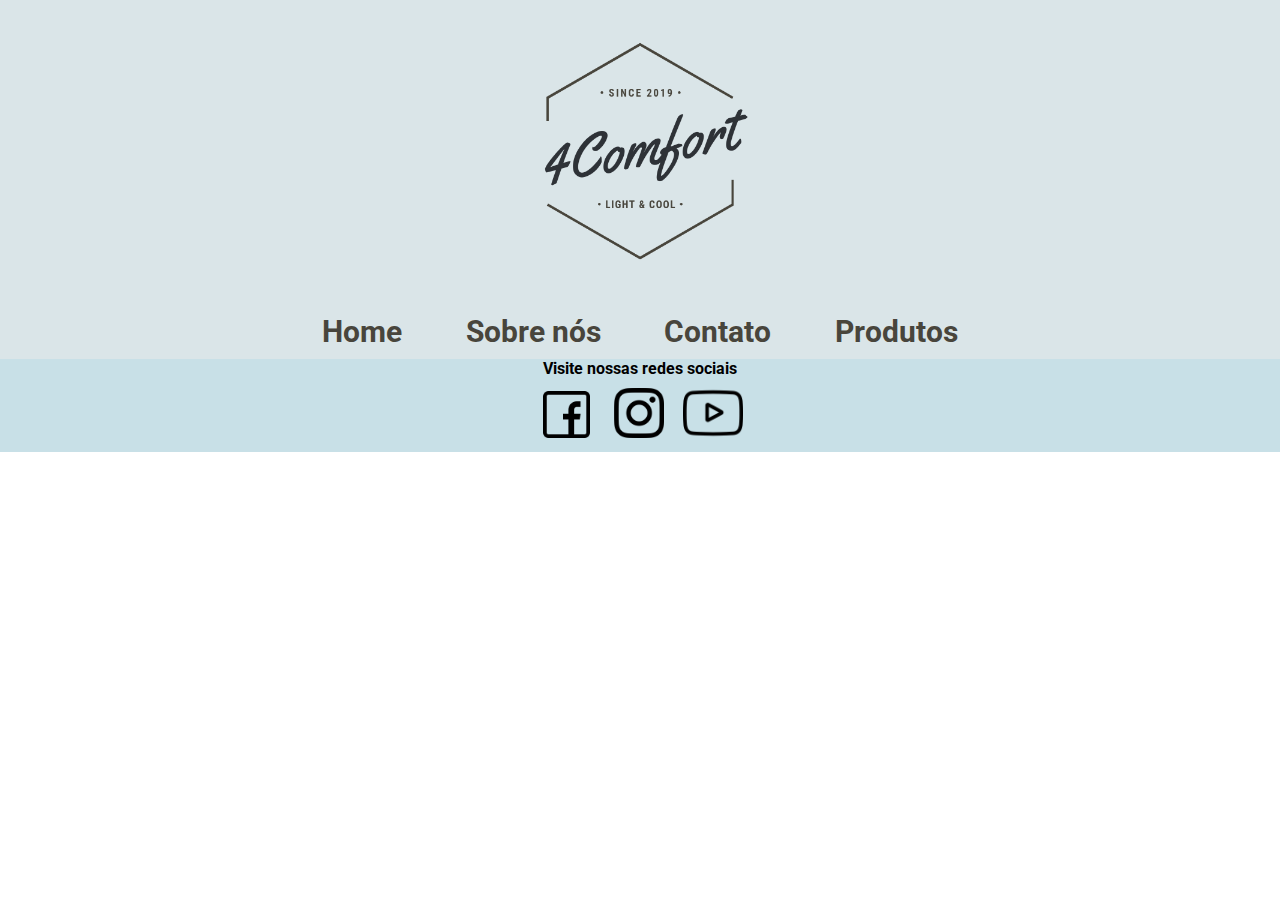
==== Landing Page/paginas/contato.html @ cedb5b27 "Merge pull request #3 from future4code/JoaoM" ====
<!DOCTYPE html>
<html lang="en">
<head>
    <meta charset="UTF-8">
    <meta http-equiv="X-UA-Compatible" content="IE=edge">
    <meta name="viewport" content="width=device-width, initial-scale=1.0">
    <!--Roboto-->
    <link rel="preconnect" href="https://fonts.googleapis.com">
    <link rel="preconnect" href="https://fonts.gstatic.com" crossorigin>
    <link href="https://fonts.googleapis.com/css2?family=Roboto:wght@300&display=swap" rel="stylesheet">
    <!--Styles-->
    <link rel="stylesheet" href="../style.css">
    <link rel="stylesheet" href="../styles/contato.css">
    <title>Document</title>
</head>
<body>
    <div id="logo">
        <img src="../media/4comfort.png" alt="Logo 4Confort">
    </div>
    <header class="cabecalho">
        <ul>
            <li> <a href="../index.html">Home</a> </li>
            <li> <a href="sobre.html">Sobre nós</a> </li>
            <li> <a href="#">Contato</a> </li>
            <li> <a href="../paginas/produtos.html">Produtos</a> </li>
        </ul>
    </header>

    <section>

    </section>

    <footer>
        <h4>Visite nossas redes sociais</h4>
         <a target="_blank" href="https://www.facebook.com/"><img id="fb" src="../media/facebook.png" alt="Link Facebook"></a>
         <a target="_blank" href="https://www.instagram.com/accounts/login/"><img src="../media/instagram.png" alt="Link Instagram"></a>
         <a target="_blank" href="https://www.youtube.com/"><img id="yt" src="../media/youtube.png" alt="Link youtube"></a>
    </footer>
</body>
</html>
---- Landing Page/style.css ----
*{
    margin: 0;
    padding: 0;
    font-family: 'Roboto', sans-serif;
}



#logo{
    background-color:rgb(218, 229, 232); ;
    text-align: center;
}
.cabecalho{
    position: sticky ;
    top: 0px;
    background-color: rgb(218, 229, 232);
    text-align: center;  
}

#logo img{
    width: 300px;
}

.cabecalho ul{
    margin: auto;
    width: 700px;
    list-style: none;
    display: flex;
    justify-content: space-around;
}

.cabecalho li{
    margin: 10px;
    font-weight: bolder;
    font-size: 30px;
}

.cabecalho a{
    color: rgb(72, 69, 60);
    text-decoration: none;
}

.cabecalho a:hover{
    color: rgb(126, 121, 106);
}

footer{
    text-align: center;
    background-color: rgb(200, 224, 231);
}

footer h4{
    font-weight: 400px;
}

footer a{
    width: 80px;
    height: 80px;
}

footer img{
    margin: 10px;
    width: 50px;
}

#fb{
    width: 47px;
}

#yt{
    margin: 5px;
    width: 60px;
}
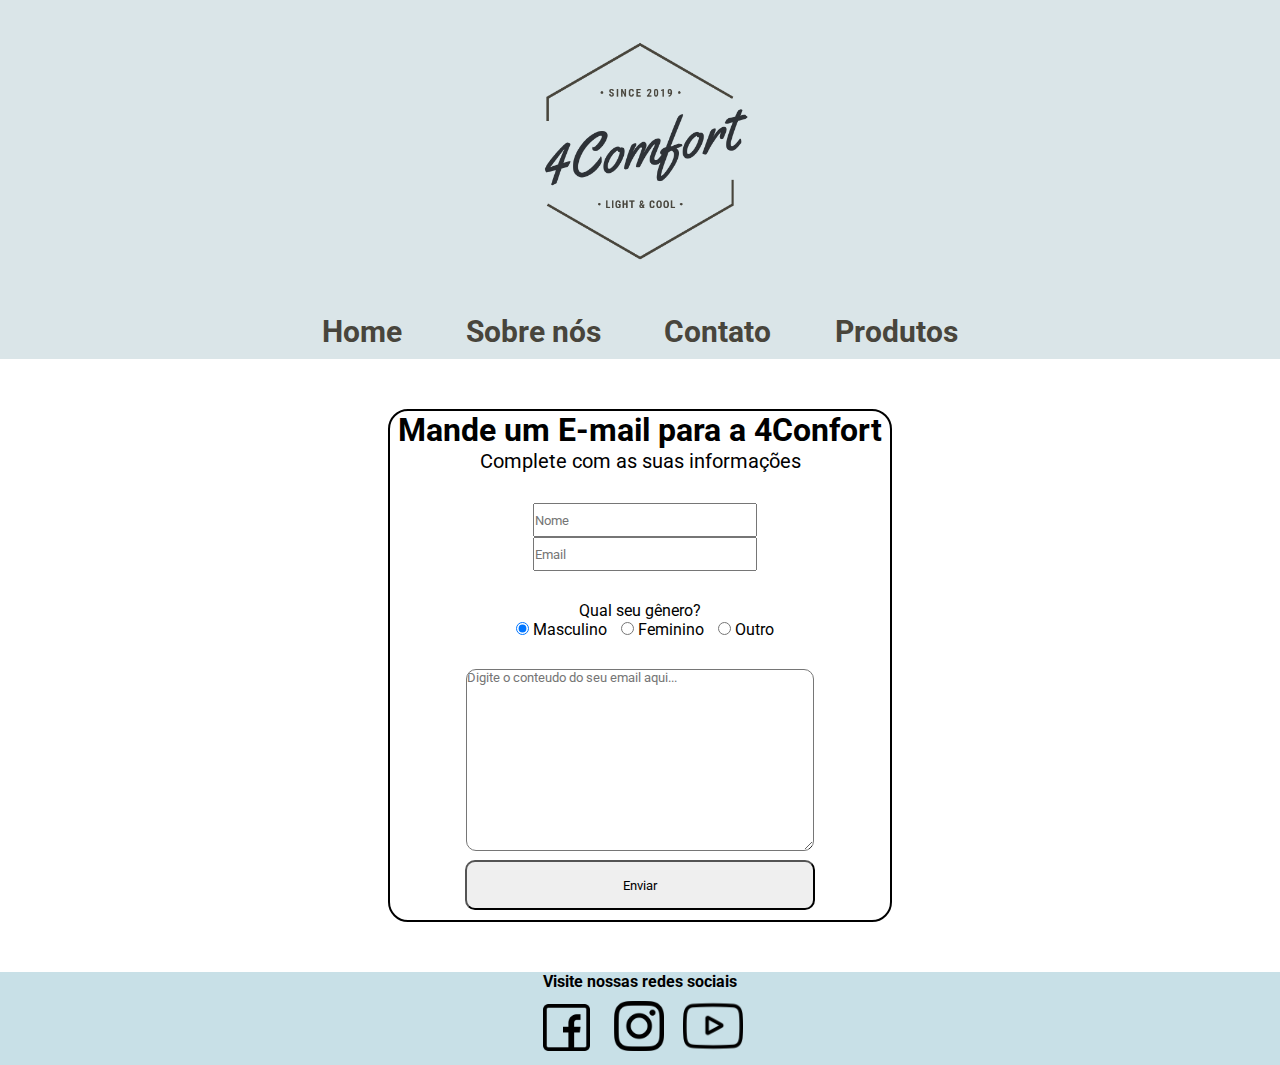
==== commit 7170edad: "página contato" ====
--- a/Landing Page/paginas/contato.html
+++ b/Landing Page/paginas/contato.html
@@ -1,5 +1,6 @@
 <!DOCTYPE html>
 <html lang="en">
+
 <head>
     <meta charset="UTF-8">
     <meta http-equiv="X-UA-Compatible" content="IE=edge">
@@ -11,8 +12,9 @@
     <!--Styles-->
     <link rel="stylesheet" href="../style.css">
     <link rel="stylesheet" href="../styles/contato.css">
-    <title>Document</title>
+    <title>Contato</title>
 </head>
+
 <body>
     <div id="logo">
         <img src="../media/4comfort.png" alt="Logo 4Confort">
@@ -26,15 +28,41 @@
         </ul>
     </header>
 
-    <section>
+    <section class="formulario">
+        <h1 id="titulo">Mande um E-mail para a 4Confort</h1>
+        <p id="subtitulo">Complete com as suas informações</p>
+    <form>
+        <div class="campo-info">
+            <input placeholder="Nome" type="text" name="nome" id="nome" required>
+            <input placeholder="Email" type="email" name="email" id="email" required>
+        </div>
+        <div class="campo-genero">
+            <label>Qual seu gênero?</label>
+            <div>
+                <input type="radio" name="genero" value="masculino" checked> Masculino
+           
+                <input type="radio" name="genero" value="feminino"> Feminino
+          
+                <input type="radio" name="genero" value="nda"> Outro
+            </div>
+        </div>
 
-    </section>
+        <div id="text">
+            <textarea placeholder="Digite o conteudo do seu email aqui..." row="6" style="width: 26em;" id="mensagem" name="mensagem"></textarea>
+        </div>
+        <button class="botao" type="submit">Enviar</button>
+    </form>
+</section>
 
     <footer>
         <h4>Visite nossas redes sociais</h4>
-         <a target="_blank" href="https://www.facebook.com/"><img id="fb" src="../media/facebook.png" alt="Link Facebook"></a>
-         <a target="_blank" href="https://www.instagram.com/accounts/login/"><img src="../media/instagram.png" alt="Link Instagram"></a>
-         <a target="_blank" href="https://www.youtube.com/"><img id="yt" src="../media/youtube.png" alt="Link youtube"></a>
+        <a target="_blank" href="https://www.facebook.com/"><img id="fb" src="../media/facebook.png"
+                alt="Link Facebook"></a>
+        <a target="_blank" href="https://www.instagram.com/accounts/login/"><img src="../media/instagram.png"
+                alt="Link Instagram"></a>
+        <a target="_blank" href="https://www.youtube.com/"><img id="yt" src="../media/youtube.png"
+                alt="Link youtube"></a>
     </footer>
 </body>
+
 </html>--- a/Landing Page/styles/contato.css
+++ b/Landing Page/styles/contato.css
@@ -0,0 +1,52 @@
+.formulario{
+    display: flex;
+    text-align: center;
+    flex-direction: column;
+    border: solid 2px;
+    width: 500px;
+    margin:auto;
+    margin-top: 50px;
+    margin-bottom: 50px;
+    border-radius: 20px;
+}
+.formulario p{
+font-size:20px;
+}
+.campo-info{
+    margin: 30px;
+}
+.campo-info input{
+    height: 30px;
+    width: 220px;
+    margin-left: 10px;
+}
+.campo-genero{
+    margin: 30px;
+    display: flex;
+    flex-direction:column;
+}
+.campo-genero input{
+    margin-left:10px;
+}
+.campo-genero div{
+    width: 300px;
+    text-align: center;
+    margin: auto;
+}
+#text{ 
+    text-align: center;
+    margin: auto;
+}
+#text textarea{
+    width: 500px;
+    height: 180px;
+    border-radius: 10px;
+}
+button{
+    width: 350px;
+    height: 50px;
+    margin-top: 5px;
+    margin-bottom: 10px;
+    border-radius: 10px;
+}
+
